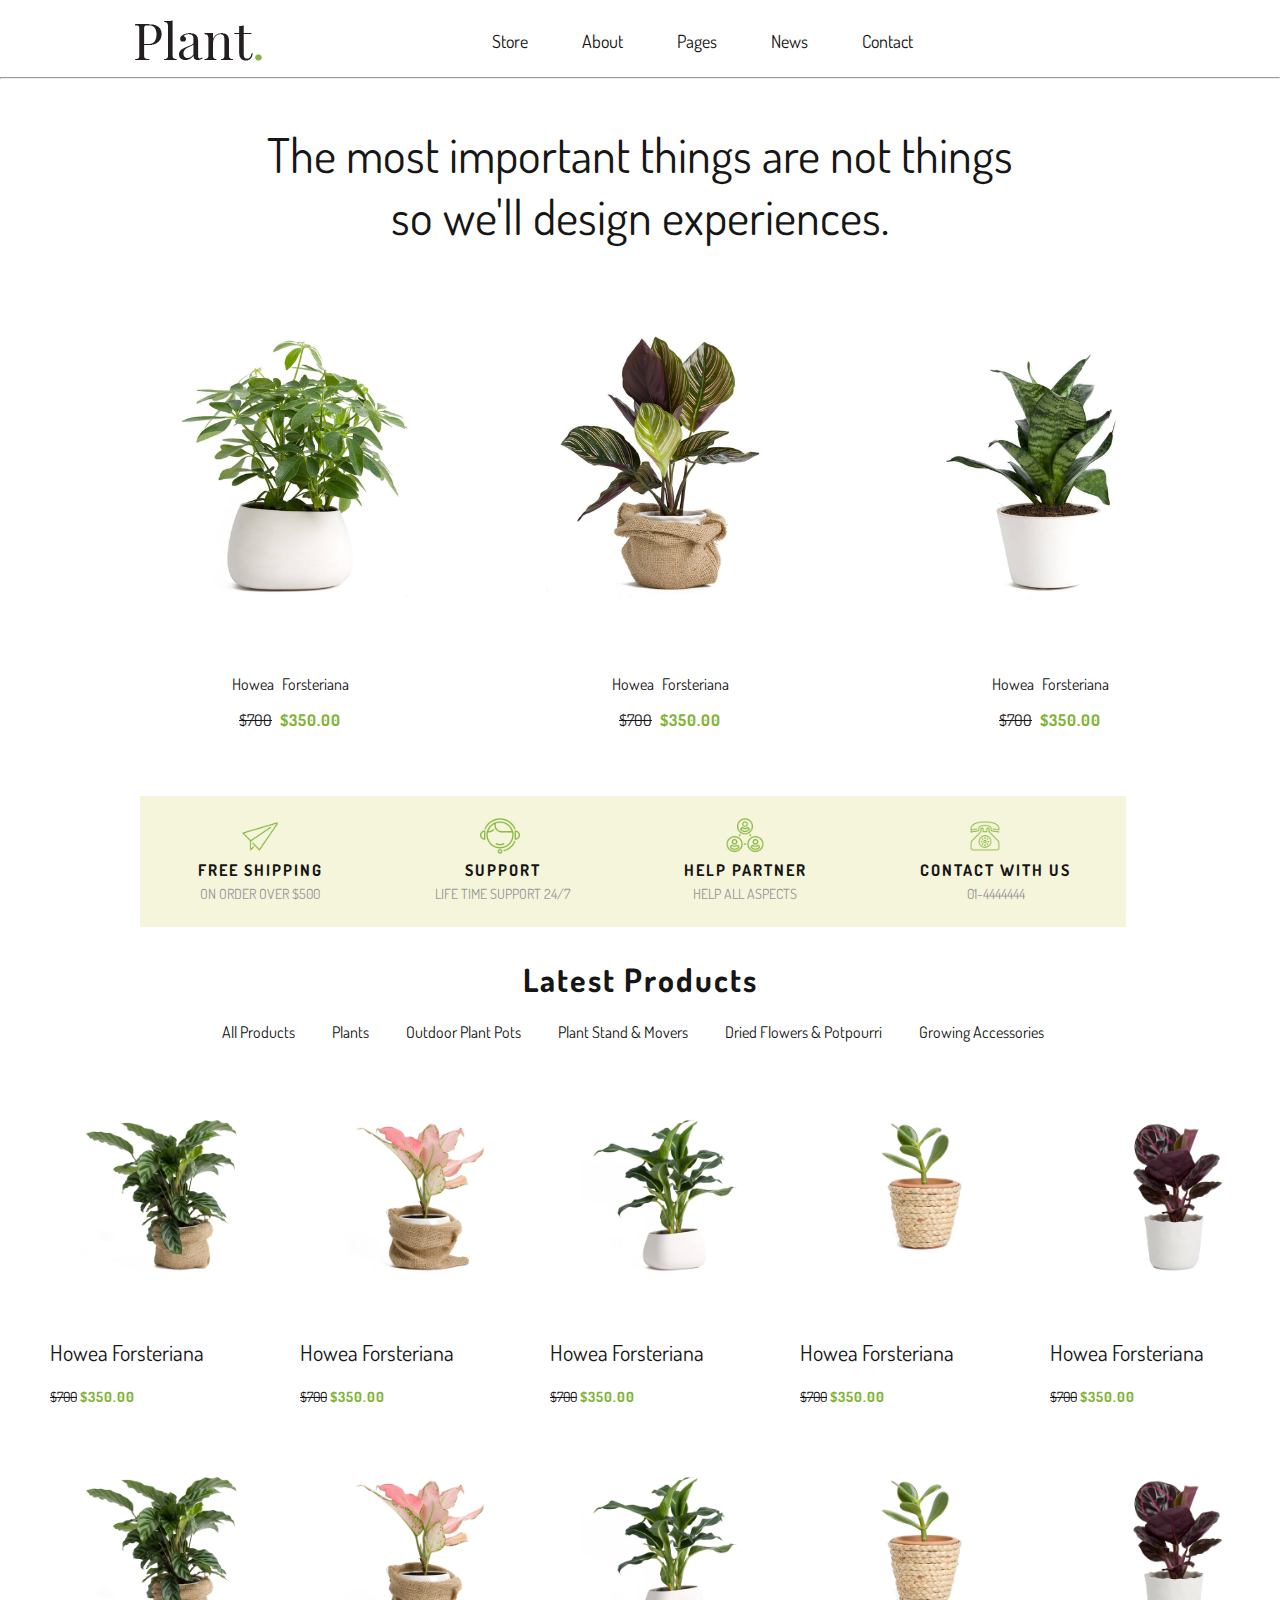
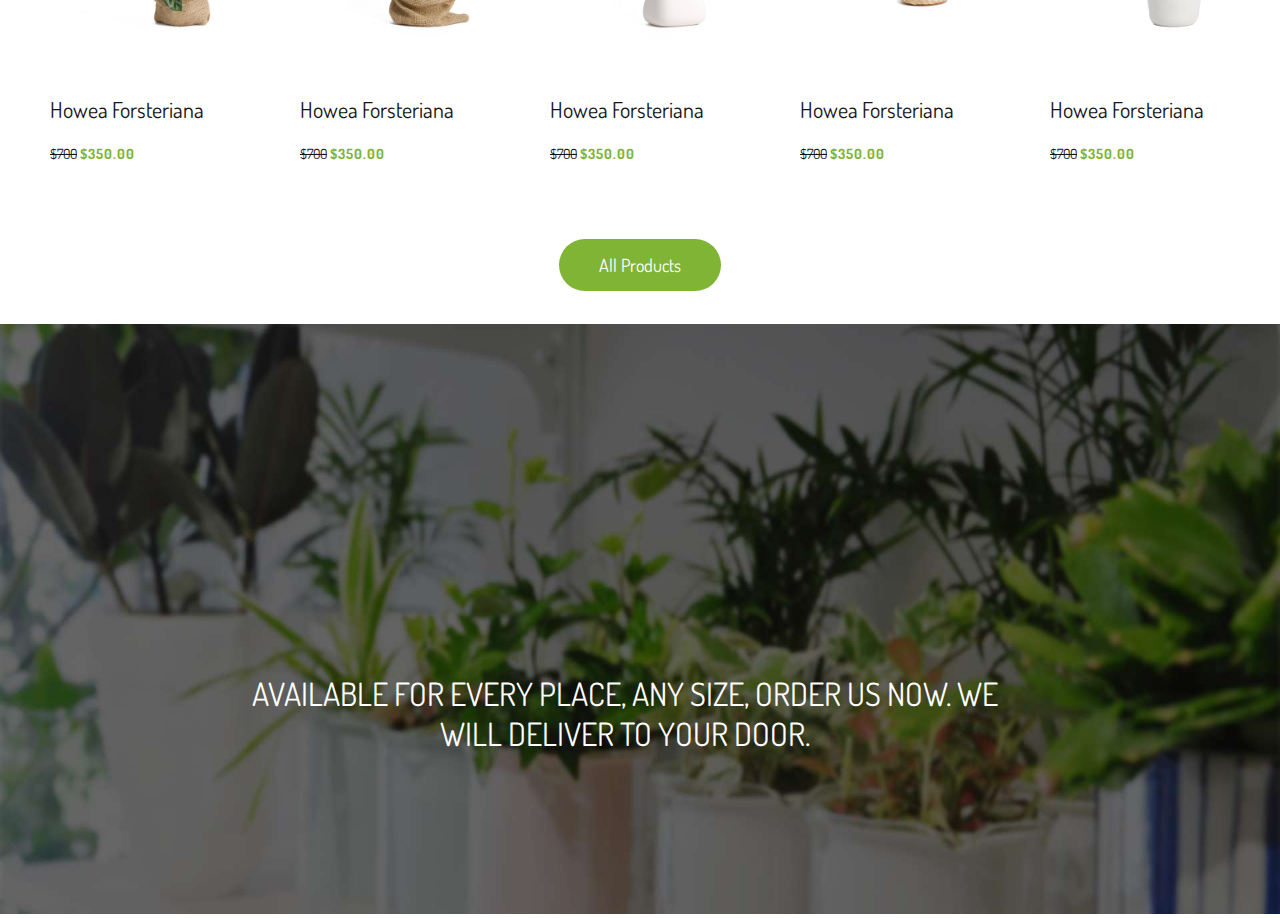
==== index.html @ d47af413 "Working on" ====
<!DOCTYPE html>
<html>
    <head>
        <title>Plant- Gardening & Houseplants</title>
        <link rel="icon" href="flower.jpg" type="image/flower-icon"/>
        
        <link href="styles.css" rel="stylesheet"  type="text/css"/>

        <link rel="stylesheet" href="https://fonts.googleapis.com/css?family=Dosis"/>

    </head>

    <body>
        <!-- Heading section -->
        <div class="header-top">
            <div class="container1">

                <!-- Plant logo  -->
                <img class="logo-img" src="logo.png" alt="Plant text"/>

                        <!-- navigation menu -->
                        <div class="nav-bar">
                            <ul class="nav-option">
                                <li class="store"> <a href="#Store">Store</a>

                                    <!-- Dropdown menu--> 
                                    <ul class="dropdown">
                                        <!-- <div class="hover-img"><img src="plant-images/plant_19.jpg"/></div> -->
                                        <li class="dropdown-header"><a href="#">Collection</a>  
                                            <ul>
                                                <li>Indoor Collection</li>
                                                <li>Outdoor Collection</li>
                                                <li>All Collection</li>
                                            </ul>
                                        </li>
                                        <li class="dropdown-header"><a href="#"> Production</a> 
                                            <ul>
                                                <li>Indoor Products</li>
                                                <li>Outdoor Products</li>
                                                <li>All Products</li>
                                            </ul>
                                        </li>
                                        <li class="dropdown-header"><a href="#">Account</a> 
                                            <ul>
                                                <li>Log-In</li>
                                                <li>Sign-Up</li>
                                            </ul>
                                        </li>
                                    </ul>


                                </li>
                                <li> <a href="#About">About</a> </li>
                                <li> <a href="#Pages">Pages</a> </li>
                                <li> <a href="#News">News</a> </li>
                                <li> <a href="#Contact">Contact</a> </li>
                            </ul>  
                        </div>
            </div>  
                <!-- Horizontal line -->
                    <hr>  
        </div>
              

                <!-- Featuring Products -->
          <div class="featured-products">
                <p>The most important things are not things </p>
                    <p>so we'll design experiences.</p> 
          </div>


                    <!-- Scrolling Images of products -->
                <div class="item-images">
                    <div class="item-description">
                        <img src="plant-images/plant1.jpg" alt="plant_image" class="product-image"/>
                        <p>Howea Forsteriana</p>
                        <p><span class="old-price">$700</span>  
                            <span class="new-price"><strong>$350.00</strong></span> </p>
                    </div>

                    <div class="item-description">
                        <img src="plant-images/plant2.jpg" alt="plant_image" class="product-image"/>
                        <p>Howea Forsteriana</p>
                        <p><span class="old-price">$700</span> 
                            <span class="new-price"><strong>$350.00</strong></span></p>
                    </div>

                    <div class="item-description">
                        <img src="plant-images/plant_1.jpg" alt="plant_image" class="product-image"/>
                        <p>Howea Forsteriana</p>
                        <p><span class="old-price">$700</span>
                            <span class="new-price"><strong>$350.00</strong></span></p>
                    </div>

                    <div class="item-description">
                        <img src="plant-images/plant_2.jpg" alt="plant_image" class="product-image"/>
                        <p>Howea Forsteriana</p>
                        <p><span class="old-price">$700</span> 
                            <span class="new-price"><strong>$350.00</strong></span></p>
                    </div>

                    <div class="item-description">
                        <img src="plant-images/plant_7.jpg" alt="plant_image" class="product-image"/>
                        <p>Howea Forsteriana</p>
                        <p><span class="old-price">$700 </span> 
                            <span class="new-price"><strong>$350.00</strong></span></p>
                    </div>
                
                </div>


                        <!-- Our Services section -->
                <div class="container2">

                    <div class="service-container">
                        <img src="icon-images/icon-shipping-1.png"/>
                        <p class="service"><strong>FREE SHIPPING</strong></p>
                        <p>ON ORDER OVER $500</p>
                    </div>

                    <div class="service-container">
                        <img src="icon-images/icon-shipping-2.png"/>
                        <p class="service"><strong>SUPPORT</strong></p>
                        <p>LIFE TIME SUPPORT 24/7</p>
                    </div>

                    <div class="service-container">
                        <img src="icon-images/icon-shipping-3.png"/>
                        <p class="service"><strong>HELP PARTNER</strong></p>
                        <p>HELP ALL ASPECTS</p>
                    </div>

                    <div class="service-container">
                        <img src="icon-images/icon-shipping-4.png"/>
                        <p class="service"><strong>CONTACT WITH US</strong></p>
                        <p>01-4444444</p>
                    </div>

                </div>


                    <!-- LATEST PRODUCTS SECTION -->
                <div class="container3">
                    <h3>Latest Products</h3> 

                    <!-- OPTIONS -->
                    <div class="products-items-options">
                        <ul>
                            <li><a href="#all-products">All Products</a> </li>
                            <li><a href="#plants">Plants</a> </li>
                            <li><a href="#outdoor-plants"> Outdoor Plant Pots</a></li>
                            <li><a href="#plant-stand-movers">Plant Stand & Movers</a> </li>
                            <li><a href="#dried-flowers-potpourri">Dried Flowers & Potpourri</a> </li>
                            <li><a href="growing-accessories">Growing Accessories</a> </li>

                        </ul>
                    </div>
                </div>


                    <!-- IMAGES OF LATEST PRODUCTS WITH THEIR NAMES & PRICES -->

                    <!-- FIRST ROW CONTAINER WITH 5 PRODUCT -->
                <div class="latest-products-items"> 
                    <div>
                        <img src="plant-images/plant_9.jpg" alt="plant_image" class="product-image"/>
                        <p class="item-name">Howea Forsteriana</p>
                        <p class="item-price"><span class="old-price">$700</span> 
                            <span class="new-price"><strong>$350.00</strong></span></p>
                    </div>

                    <div>
                        <img src="plant-images/plant_12.jpg" alt="plant_image" class="product-image"/>
                        <p class="item-name">Howea Forsteriana</p>
                        <p class="item-price"><span class="old-price">$700</span> 
                            <span class="new-price"><strong>$350.00</strong></span></p>
                    </div>

                    <div>
                        <img src="plant-images/plant_13.jpg" alt="plant_image" class="product-image"/>
                        <p class="item-name">Howea Forsteriana</p>
                        <p class="item-price"><span class="old-price">$700</span> 
                            <span class="new-price"><strong>$350.00</strong></span></p>
                    </div>

                    <div>
                        <img src="plant-images/plant_15.jpg" alt="plant_image" class="product-image"/>
                        <p class="item-name">Howea Forsteriana</p>
                        <p class="item-price"><span class="old-price">$700</span>  
                            <span class="new-price"><strong>$350.00</strong></span></p>
                    </div>

                    <div>
                        <img src="plant-images/plant_16.jpg" alt="plant_image" class="product-image"/>
                        <p class="item-name">Howea Forsteriana</p>
                        <p class="item-price"><span class="old-price">$700</span>  
                            <span class="new-price"><strong>$350.00</strong></span></p>
                    </div>
                    
                </div>

                    
                    <!-- SECOND ROW CONTAINER WITH 5 PRODUCT -->
                <div class="latest-products-items">
                    <div>
                        <img src="plant-images/plant_9.jpg" alt="plant_image" class="product-image"/>
                        <p class="item-name">Howea Forsteriana</p>
                        <p class="item-price"><span class="old-price">$700</span>  
                            <span class="new-price"><strong>$350.00</strong></span></p>
                    </div>

                    <div>
                        <img src="plant-images/plant_12.jpg" alt="plant_image" class="product-image"/>
                        <p class="item-name">Howea Forsteriana</p>
                        <p class="item-price"><span class="old-price">$700</span>  
                            <span class="new-price"><strong>$350.00</strong></span></p>
                    </div>

                    <div>
                        <img src="plant-images/plant_13.jpg" alt="plant_image" class="product-image"/>
                        <p class="item-name">Howea Forsteriana</p>
                        <p class="item-price"><span class="old-price">$700</span>  
                            <span class="new-price"><strong>$350.00</strong></span></p>
                    </div>

                    <div>
                        <img src="plant-images/plant_15.jpg" alt="plant_image" class="product-image"/>
                        <p class="item-name">Howea Forsteriana</p>
                        <p class="item-price"><span class="old-price">$700</span>  
                            <span class="new-price"><strong>$350.00</strong></span></p>
                    </div>

                    <div>
                        <img src="plant-images/plant_16.jpg" alt="plant_image" class="product-image"/>
                        <p class="item-name">Howea Forsteriana</p>
                        <p class="item-price"><span class="old-price">$700</span>  
                            <span class="new-price"><strong>$350.00</strong></span></p>
                    </div>
                    
                </div>


                <!-- CREATING A BUTTON -->
                <div class="all-products">
                    <p><a href="#all-products">All Products</a></p>
                </div>

                
                <!-- IMAGE BANNER  -->
                <div class="banner-container">
                    <img class="" src="banner-images/section-video-bg-img.jpg"/>
                    <p class="banner-description">AVAILABLE FOR EVERY PLACE, ANY SIZE, ORDER US NOW. WE WILL DELIVER TO YOUR DOOR. </p>
                </div>


            
      
    </body>
</html>
---- styles.css ----
body{
    font-family: 'Dosis', sans-serif;
    font-size: 16px;
    font-weight: 400;
    color: #161616;
    margin: 0;
    padding: 0;
}

ul{
    list-style-type: none;
}

a{
    text-decoration:none;
    color: #161616;
}


/* H3 styles */
h3{
    font-style: normal;
    font-size: 32px;
    text-align:center;
    letter-spacing: 2px;
    /* background-color: aqua; */
}

/* Plant image logo */
.logo-img{
    width:127px;
    height: 41px;
    /* background-color: aliceblue ; */
}


/* Navigation Bar */
.header-top{
    /* background-color: aqua; */
    margin: 0 0px 15px;
    padding:20px 0 20px;
}

.container1{
    margin: 0 120px;
    padding: 0 15px;
    display:flex;
    /* background-color: blanchedalmond; */
}

.nav-bar{
    margin: 0  120px 0 200px;
    /* background-color: #470d0d; */
    max-width: 100%;
}

.nav-bar ul{
    padding:0;
    margin: 10px 5px;
}

.nav-option li{
    display: inline;
    margin: 0 5px;
    padding: 5px 20px;
    font-size: 18px;
    color: #161616;
    /* background-color:blueviolet */
}

.nav-option a:hover{
    color: #80b435;
}

.nav-option li a{
    text-decoration:none;
}


/* Store Dropdown menu  */
.store{
    position: relative;
}

.store:hover .dropdown {
    display: flex;
    margin: 25px -80px;
    padding: 5px 0;
    background-color: rgb(192, 190, 186);
}

.dropdown{
    position:absolute;
    display: none;
}

.dropdown-header a{
    text-decoration: none;
    font-size: 16px;
    text-align: left;  
    padding: 50px 90px 0 0;
    /* background-color: beige;  */
}

.dropdown-header li{
    display:block;
    font-size: 14px;
    margin:5px -20px;
    padding:15px 5px;
    width:120px;
    /* background-color: beige; */
}


/* Horizontal line */
hr{
    margin: 15px 0 0 0;
}


/* Feature Productas */
.featured-products p{
    font-family: 'Dosis', sans-serif;
    font-size: 48px;
    text-align: center;
    line-height: 0.3;
}

.item-images{
    display:flex;
    margin: 50px 100px;
    overflow: auto;
}

.item-images img{
    width:380px;
    height:380px;
}

.item-description p{
    font-size: 16px;
    text-align: center;
} 


/* Product Price Styles */
.old-price{
    text-decoration-line:line-through;
}

.new-price{
    letter-spacing: 1px;
    color: #80b435;
}

.item-description p {
    word-spacing: 5px;
}


/* Our services section */
.container2{
    display: flex; 
    padding-left: 140px;
    /* background-color: antiquewhite; */
}

.service-container{
    background-color: beige;
    margin:0px;
    padding: 20px 5px;
}

.service-container img{
    width:40px;
    height:40px;
    margin:0 5px;
    padding: 0 90px;
    /* background-color: #696b67; */
}

.service-container .service{
    font-size: 16px;
    margin:0 50px;
    padding: 0px 0;
    letter-spacing: 2px;
    text-align: center;
    color: #161616;
    /* background-color: aquamarine; */
}

.service-container p{
    font-size: 14px;
    margin:0 50px;
    padding: 5px 0;
    text-align: center;
    color: #979797;
    /* background-color: aquamarine; */
}


/* Latest products menu styles */
.container3{
    margin:0;
    /* background-color: antiquewhite; */
}

.products-items-options{
    margin: -10px 155px 20px;
    padding:0px 10px;
    /* background-color: aliceblue; */
}

.products-items-options li{
    display:inline;
    margin: 0 15px;
    padding: 2px;
    /* background-color: aquamarine; */
    font-size: 16px;

}

.products-items-options a:hover{
    color: #80b435;
}



/* Latest products images styles */
.latest-products-items{
    display:flex;
    margin: 0 50px;
}

.latest-products-items img{
    width:250px;
    height: 250px;
}

.item-name{
    font-size: 22px;
}

.item-price{
    font-size: 14px;
}


/* All product button sytles */
.all-products p{
    text-align:center; 
    font-size:18px; 
    padding:60px 0 30px;  
}

.all-products a{
    text-decoration: none;
    padding:15px 40px;
    border-radius: 30px;
    background-color: #80b435;
}

.all-products a{
    color:#ffffff;
}


/* Banner image styles */
.banner-container img{
    max-width: 100%;
    height: 590px;
}

.banner-container{
    position: relative;
    z-index: 1;
}

.banner-description{
    position:absolute;
    text-align: center;
    z-index: 2;
    margin: 0 250px 350px;
    top: 350px;
    font-size: 32px;
    line-height: 40px;
    max-width:750px;
    color:#fff;
    /* background-color: aquamarine; */
}
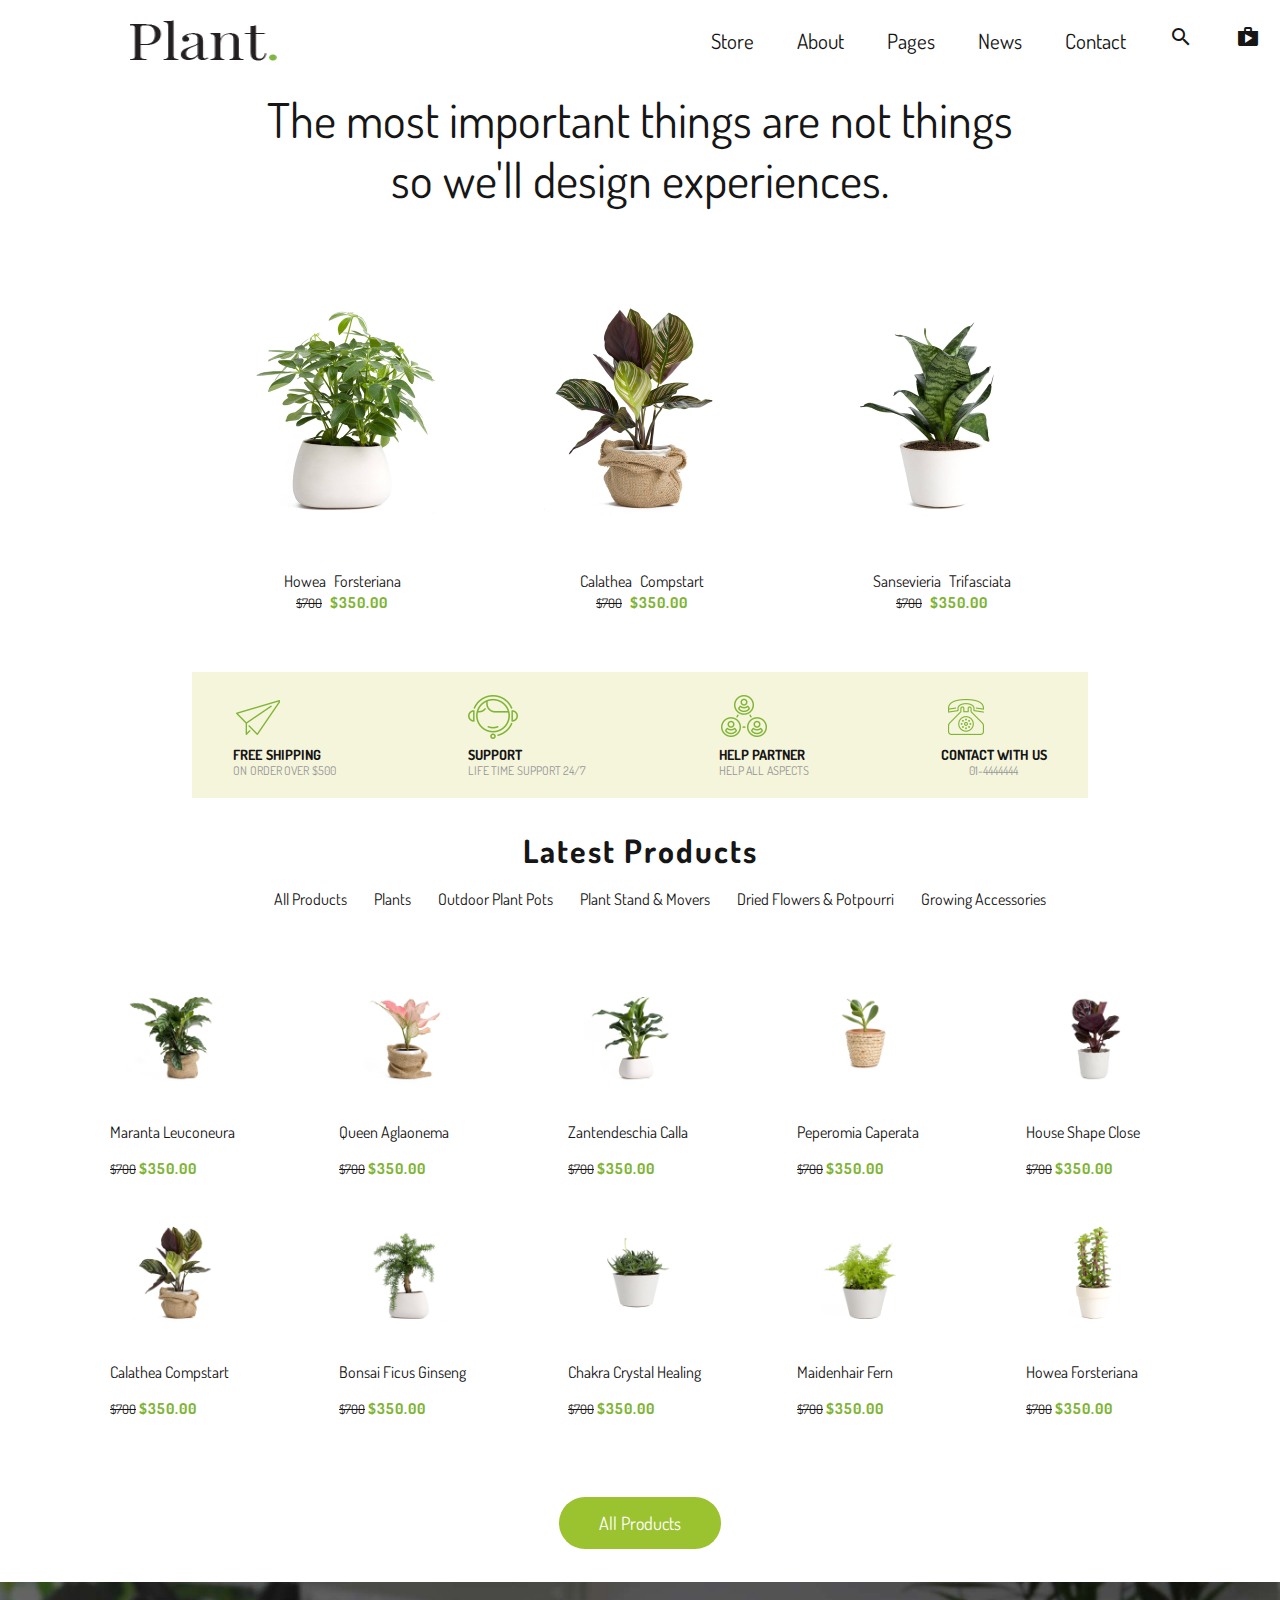
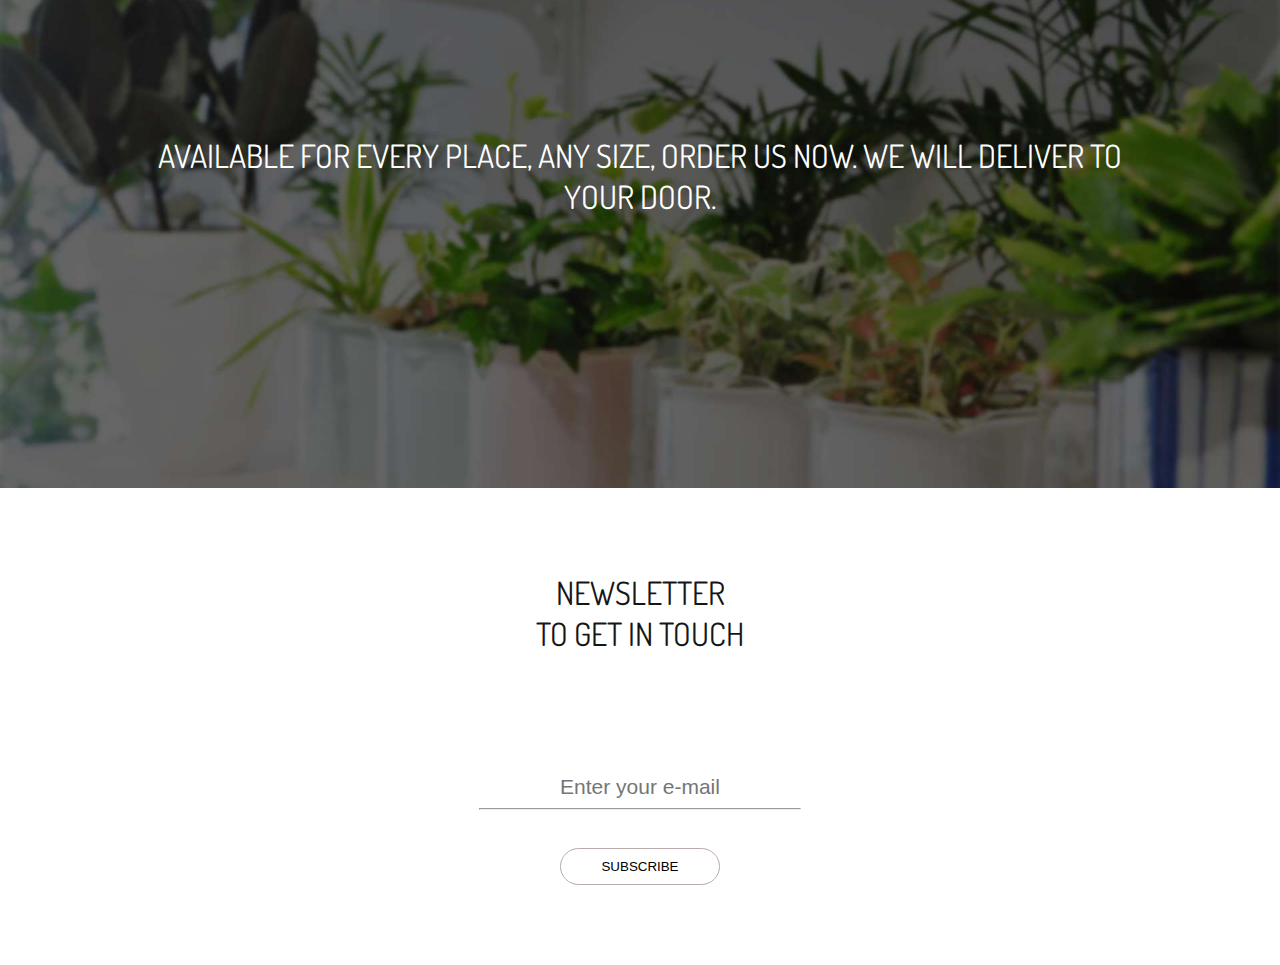
==== commit da7e9be3: "Working on plant design" ====
--- a/index.html
+++ b/index.html
@@ -1,75 +1,84 @@
 <!DOCTYPE html>
-<html>
+<html lang="en">
     <head>
+
+        <meta charset="UTF-8">
+        <meta http-equiv="X-UA-Compatible" content="IE=edge">
+        <meta name="viewport" content="width=device-width, initial-scale=1.0">
         <title>Plant- Gardening & Houseplants</title>
+
+        <meta name="viewport" content="width=device-width, initial-scale=1.0"/>
+
         <link rel="icon" href="flower.jpg" type="image/flower-icon"/>
-        
-        <link href="styles.css" rel="stylesheet"  type="text/css"/>
-
+        <link href="css/styles.css" rel="stylesheet" type="text/css"/>
         <link rel="stylesheet" href="https://fonts.googleapis.com/css?family=Dosis"/>
+        <link rel="stylesheet" href="https://fonts.googleapis.com/icon?family=Material+Icons">
 
     </head>
 
     <body>
-        <!-- Heading section -->
-        <div class="header-top">
-            <div class="container1">
-
-                <!-- Plant logo  -->
-                <img class="logo-img" src="logo.png" alt="Plant text"/>
-
-                        <!-- navigation menu -->
-                        <div class="nav-bar">
-                            <ul class="nav-option">
-                                <li class="store"> <a href="#Store">Store</a>
-
-                                    <!-- Dropdown menu--> 
-                                    <ul class="dropdown">
-                                        <!-- <div class="hover-img"><img src="plant-images/plant_19.jpg"/></div> -->
-                                        <li class="dropdown-header"><a href="#">Collection</a>  
-                                            <ul>
-                                                <li>Indoor Collection</li>
-                                                <li>Outdoor Collection</li>
-                                                <li>All Collection</li>
-                                            </ul>
-                                        </li>
-                                        <li class="dropdown-header"><a href="#"> Production</a> 
-                                            <ul>
-                                                <li>Indoor Products</li>
-                                                <li>Outdoor Products</li>
-                                                <li>All Products</li>
-                                            </ul>
-                                        </li>
-                                        <li class="dropdown-header"><a href="#">Account</a> 
-                                            <ul>
-                                                <li>Log-In</li>
-                                                <li>Sign-Up</li>
-                                            </ul>
-                                        </li>
-                                    </ul>
-
-
-                                </li>
-                                <li> <a href="#About">About</a> </li>
-                                <li> <a href="#Pages">Pages</a> </li>
-                                <li> <a href="#News">News</a> </li>
-                                <li> <a href="#Contact">Contact</a> </li>
-                            </ul>  
-                        </div>
-            </div>  
-                <!-- Horizontal line -->
-                    <hr>  
-        </div>
-              
-
-                <!-- Featuring Products -->
-          <div class="featured-products">
-                <p>The most important things are not things </p>
-                    <p>so we'll design experiences.</p> 
-          </div>
+
+            <!-- Heading section -->
+            <header class="header-top">
+                <div class="container1">
+
+                    <!-- Plant logo  -->
+                    <img class="logo-img" src="logo image/logo.png" alt="Plant text"/>
+
+                            <!-- navigation menu -->
+                            <div class="nav-bar">
+                                <ul class="nav-option">
+                                    <li class="store"> <a href="#Store">Store</a>
+
+                                        <!-- Dropdown menu--> 
+                                        <ul class="store-dropdown">
+                                            <!-- <div class="hover-img"><img src="plant-images/plant_19.jpg"/></div> -->
+                                            <li class="dropdown-header"> <span class="header">Collection</span> 
+                                                <ul class="dropdown-option">
+                                                    <li><a href="#">Indoor Collection</a></li>
+                                                    <li><a href="#">Outdoor Collection</a></li>
+                                                    <li><a href="#">All Collection</a></li>
+                                                </ul>
+                                            </li>
+                                            <li class="dropdown-header"><span class="header">Production</span> 
+                                                <ul class="dropdown-option">
+                                                    <li><a href="#">Indoor Products</a></li>
+                                                    <li><a href="#">Outdoor Products</a></li>
+                                                    <li><a href="#">All Products</a></li>
+                                                </ul>
+                                            </li>
+                                            <li class="dropdown-header"><span class="header">Account</span> 
+                                                <ul class="dropdown-option">
+                                                    <li><a href="#">Log-In</a></li>
+                                                    <li><a href="#">Sign-Up</a></li>
+                                                </ul>
+                                            </li>
+                                        </ul>
+
+
+                                    </li>
+                                    <li> <a href="#About">About</a> </li>
+                                    <li> <a href="#Pages">Pages</a> </li>
+                                    <li> <a href="#News">News</a> </li>
+                                    <li> <a href="#Contact">Contact</a> </li>
+                                    <li> <a href="#Search"><i class="material-icons">search</i></a> </li>
+                                    <li> <a href="#Cart"><i class="material-icons">shop</i></a> </li>
+                                </ul>  
+                            </div>
+                </div>  
+                    <!-- Horizontal line -->
+                        <!-- <hr>   -->
+            </header>
+            
+            
+            <!-- Featuring Products -->
+            <div class="featured-products">
+                <p>The most important things are not things so we'll design experiences.</p> 
+            </div>
 
 
                     <!-- Scrolling Images of products -->
+            <div class="feature-container">
                 <div class="item-images">
                     <div class="item-description">
                         <img src="plant-images/plant1.jpg" alt="plant_image" class="product-image"/>
@@ -80,180 +89,196 @@
 
                     <div class="item-description">
                         <img src="plant-images/plant2.jpg" alt="plant_image" class="product-image"/>
-                        <p>Howea Forsteriana</p>
+                        <p>Calathea Compstart</p>
                         <p><span class="old-price">$700</span> 
                             <span class="new-price"><strong>$350.00</strong></span></p>
                     </div>
 
                     <div class="item-description">
                         <img src="plant-images/plant_1.jpg" alt="plant_image" class="product-image"/>
-                        <p>Howea Forsteriana</p>
+                        <p>Sansevieria Trifasciata</p>
                         <p><span class="old-price">$700</span>
                             <span class="new-price"><strong>$350.00</strong></span></p>
                     </div>
 
                     <div class="item-description">
                         <img src="plant-images/plant_2.jpg" alt="plant_image" class="product-image"/>
-                        <p>Howea Forsteriana</p>
+                        <p>Polyscias Fabian</p>
                         <p><span class="old-price">$700</span> 
                             <span class="new-price"><strong>$350.00</strong></span></p>
                     </div>
 
                     <div class="item-description">
                         <img src="plant-images/plant_7.jpg" alt="plant_image" class="product-image"/>
-                        <p>Howea Forsteriana</p>
-                        <p><span class="old-price">$700 </span> 
+                        <p>Bonsai Ficus Ginseng</p>
+                        <p><span class="old-price">$700</span>
                             <span class="new-price"><strong>$350.00</strong></span></p>
                     </div>
                 
                 </div>
-
-
-                        <!-- Our Services section -->
-                <div class="container2">
-
-                    <div class="service-container">
+            </div>
+
+
+                            <!-- Our Services section -->
+            <div class="service-container1">
+                <div class="service-container2">
+                    <div class="service-container3">
                         <img src="icon-images/icon-shipping-1.png"/>
-                        <p class="service"><strong>FREE SHIPPING</strong></p>
-                        <p>ON ORDER OVER $500</p>
-                    </div>
-
-                    <div class="service-container">
+                            <p class="service"><strong>FREE SHIPPING</strong></p>
+                            <p>ON ORDER OVER $500</p>
+                    </div>
+    
+                    <div class="service-container3">
                         <img src="icon-images/icon-shipping-2.png"/>
-                        <p class="service"><strong>SUPPORT</strong></p>
-                        <p>LIFE TIME SUPPORT 24/7</p>
-                    </div>
-
-                    <div class="service-container">
+                            <p class="service"><strong>SUPPORT</strong></p>
+                            <p>LIFE TIME SUPPORT 24/7</p>
+                    </div>
+    
+                    <div class="service-container3">
                         <img src="icon-images/icon-shipping-3.png"/>
-                        <p class="service"><strong>HELP PARTNER</strong></p>
-                        <p>HELP ALL ASPECTS</p>
-                    </div>
-
-                    <div class="service-container">
+                            <p class="service"><strong>HELP PARTNER</strong></p>
+                            <p>HELP ALL ASPECTS</p>
+                    </div>
+    
+                    <div class="service-container3">
                         <img src="icon-images/icon-shipping-4.png"/>
-                        <p class="service"><strong>CONTACT WITH US</strong></p>
-                        <p>01-4444444</p>
-                    </div>
-
+                            <p class="service"><strong>CONTACT WITH US</strong></p>
+                            <p>01-4444444</p>
+                    </div>
                 </div>
-
-
-                    <!-- LATEST PRODUCTS SECTION -->
-                <div class="container3">
-                    <h3>Latest Products</h3> 
-
-                    <!-- OPTIONS -->
-                    <div class="products-items-options">
-                        <ul>
-                            <li><a href="#all-products">All Products</a> </li>
-                            <li><a href="#plants">Plants</a> </li>
-                            <li><a href="#outdoor-plants"> Outdoor Plant Pots</a></li>
-                            <li><a href="#plant-stand-movers">Plant Stand & Movers</a> </li>
-                            <li><a href="#dried-flowers-potpourri">Dried Flowers & Potpourri</a> </li>
-                            <li><a href="growing-accessories">Growing Accessories</a> </li>
-
-                        </ul>
-                    </div>
-                </div>
-
+            </div>        
+
+
+                        <!-- LATEST PRODUCTS SECTION -->
+
+                    <div class="latest-product-container">
+                            <h3 class="latest-product">Latest Products</h3> 
+        
+                            <!-- OPTIONS -->
+                            <div class="products-items-options">
+                                <ul>
+                                    <li><a href="#all-products">All Products</a> </li>
+                                    <li><a href="#plants">Plants</a> </li>
+                                    <li><a href="#outdoor-plants"> Outdoor Plant Pots</a></li>
+                                    <li><a href="#plant-stand-movers">Plant Stand & Movers</a> </li>
+                                    <li><a href="#dried-flowers-potpourri">Dried Flowers & Potpourri</a> </li>
+                                    <li><a href="growing-accessories">Growing Accessories</a> </li>
+        
+                                </ul>
+                            </div>
+                    </div>              
 
                     <!-- IMAGES OF LATEST PRODUCTS WITH THEIR NAMES & PRICES -->
 
                     <!-- FIRST ROW CONTAINER WITH 5 PRODUCT -->
-                <div class="latest-products-items"> 
-                    <div>
-                        <img src="plant-images/plant_9.jpg" alt="plant_image" class="product-image"/>
-                        <p class="item-name">Howea Forsteriana</p>
-                        <p class="item-price"><span class="old-price">$700</span> 
-                            <span class="new-price"><strong>$350.00</strong></span></p>
-                    </div>
-
-                    <div>
-                        <img src="plant-images/plant_12.jpg" alt="plant_image" class="product-image"/>
-                        <p class="item-name">Howea Forsteriana</p>
-                        <p class="item-price"><span class="old-price">$700</span> 
-                            <span class="new-price"><strong>$350.00</strong></span></p>
-                    </div>
-
-                    <div>
-                        <img src="plant-images/plant_13.jpg" alt="plant_image" class="product-image"/>
-                        <p class="item-name">Howea Forsteriana</p>
-                        <p class="item-price"><span class="old-price">$700</span> 
-                            <span class="new-price"><strong>$350.00</strong></span></p>
-                    </div>
-
-                    <div>
-                        <img src="plant-images/plant_15.jpg" alt="plant_image" class="product-image"/>
-                        <p class="item-name">Howea Forsteriana</p>
-                        <p class="item-price"><span class="old-price">$700</span>  
-                            <span class="new-price"><strong>$350.00</strong></span></p>
-                    </div>
-
-                    <div>
-                        <img src="plant-images/plant_16.jpg" alt="plant_image" class="product-image"/>
-                        <p class="item-name">Howea Forsteriana</p>
-                        <p class="item-price"><span class="old-price">$700</span>  
-                            <span class="new-price"><strong>$350.00</strong></span></p>
-                    </div>
+                    <div class="latest-products-items"> 
+                        <div class="latest-products-items-description">
+                            <img src="plant-images/plant_9.jpg" alt="plant_image" class="product-image"/>
+                            <p class="item-name">Maranta Leuconeura</p>
+                            <p class="item-price"><span class="old-price">$700</span> 
+                                <span class="new-price"><strong>$350.00</strong></span></p>
+                        </div>
+    
+                        <div class="latest-products-items-description">
+                            <img src="plant-images/plant_12.jpg" alt="plant_image" class="product-image"/>
+                            <p class="item-name">Queen Aglaonema</p>
+                            <p class="item-price"><span class="old-price">$700</span> 
+                                <span class="new-price"><strong>$350.00</strong></span></p>
+                        </div>
+    
+                        <div class="latest-products-items-description">
+                            <img src="plant-images/plant_13.jpg" alt="plant_image" class="product-image"/>
+                            <p class="item-name">Zantendeschia Calla</p>
+                            <p class="item-price"><span class="old-price">$700</span> 
+                                <span class="new-price"><strong>$350.00</strong></span></p>
+                        </div>
+    
+                        <div class="latest-products-items-description">
+                            <img src="plant-images/plant_15.jpg" alt="plant_image" class="product-image"/>
+                            <p class="item-name">Peperomia Caperata</p>
+                            <p class="item-price"><span class="old-price">$700</span>  
+                                <span class="new-price"><strong>$350.00</strong></span></p>
+                        </div>
+    
+                        <div class="latest-products-items-description">
+                            <img src="plant-images/plant_16.jpg" alt="plant_image" class="product-image"/>
+                            <p class="item-name">House Shape Close</p>
+                            <p class="item-price"><span class="old-price">$700</span>  
+                                <span class="new-price"><strong>$350.00</strong></span></p>
+                        </div>
+                        
+                    </div>
+    
+                        
+                        <!-- SECOND ROW CONTAINER WITH 5 PRODUCT -->
+                    <div class="latest-products-items">
+                        <div class="latest-products-items-description">
+                            <img src="plant-images/plant2.jpg" alt="plant_image" class="product-image"/>
+                            <p class="item-name">Calathea Compstart</p>
+                            <p class="item-price"><span class="old-price">$700</span>  
+                                <span class="new-price"><strong>$350.00</strong></span></p>
+                        </div>
+    
+                        <div class="latest-products-items-description">
+                            <img src="plant-images/plant_7.jpg" alt="plant_image" class="product-image"/>
+                            <p class="item-name">Bonsai Ficus Ginseng</p>
+                            <p class="item-price"><span class="old-price">$700</span>  
+                                <span class="new-price"><strong>$350.00</strong></span></p>
+                        </div>
+    
+                        <div class="latest-products-items-description">
+                            <img src="plant-images/plant_18.jpg" alt="plant_image" class="product-image"/>
+                            <p class="item-name">Chakra Crystal Healing</p>
+                            <p class="item-price"><span class="old-price">$700</span>  
+                                <span class="new-price"><strong>$350.00</strong></span></p>
+                        </div>
+    
+                        <div class="latest-products-items-description">
+                            <img src="plant-images/plant_19.jpg" alt="plant_image" class="product-image"/>
+                            <p class="item-name">Maidenhair Fern</p>
+                            <p class="item-price"><span class="old-price">$700</span>  
+                                <span class="new-price"><strong>$350.00</strong></span></p>
+                        </div>
+    
+                        <div class="latest-products-items-description"> 
+                            <img src="plant-images/plant_20.jpg" alt="plant_image" class="product-image"/>
+                            <p class="item-name">Howea Forsteriana</p>
+                            <p class="item-price"><span class="old-price">$700</span>  
+                                <span class="new-price"><strong>$350.00</strong></span></p>
+                        </div>
+                        
+                    </div>
+    
+    
+                    <!-- CREATING A BUTTON -->
+                    <div class="all-products">
+                        <p><a href="#all-products">All Products</a></p>
+                    </div>
+    
                     
-                </div>
-
-                    
-                    <!-- SECOND ROW CONTAINER WITH 5 PRODUCT -->
-                <div class="latest-products-items">
-                    <div>
-                        <img src="plant-images/plant_9.jpg" alt="plant_image" class="product-image"/>
-                        <p class="item-name">Howea Forsteriana</p>
-                        <p class="item-price"><span class="old-price">$700</span>  
-                            <span class="new-price"><strong>$350.00</strong></span></p>
-                    </div>
-
-                    <div>
-                        <img src="plant-images/plant_12.jpg" alt="plant_image" class="product-image"/>
-                        <p class="item-name">Howea Forsteriana</p>
-                        <p class="item-price"><span class="old-price">$700</span>  
-                            <span class="new-price"><strong>$350.00</strong></span></p>
-                    </div>
-
-                    <div>
-                        <img src="plant-images/plant_13.jpg" alt="plant_image" class="product-image"/>
-                        <p class="item-name">Howea Forsteriana</p>
-                        <p class="item-price"><span class="old-price">$700</span>  
-                            <span class="new-price"><strong>$350.00</strong></span></p>
-                    </div>
-
-                    <div>
-                        <img src="plant-images/plant_15.jpg" alt="plant_image" class="product-image"/>
-                        <p class="item-name">Howea Forsteriana</p>
-                        <p class="item-price"><span class="old-price">$700</span>  
-                            <span class="new-price"><strong>$350.00</strong></span></p>
-                    </div>
-
-                    <div>
-                        <img src="plant-images/plant_16.jpg" alt="plant_image" class="product-image"/>
-                        <p class="item-name">Howea Forsteriana</p>
-                        <p class="item-price"><span class="old-price">$700</span>  
-                            <span class="new-price"><strong>$350.00</strong></span></p>
-                    </div>
-                    
-                </div>
-
-
-                <!-- CREATING A BUTTON -->
-                <div class="all-products">
-                    <p><a href="#all-products">All Products</a></p>
-                </div>
-
-                
-                <!-- IMAGE BANNER  -->
-                <div class="banner-container">
-                    <img class="" src="banner-images/section-video-bg-img.jpg"/>
-                    <p class="banner-description">AVAILABLE FOR EVERY PLACE, ANY SIZE, ORDER US NOW. WE WILL DELIVER TO YOUR DOOR. </p>
-                </div>
-
-
-            
-      
+                    <!-- IMAGE BANNER  -->
+                    <div class="banner-container">
+                        <img class="banner-image" src="banner-images/section-video-bg-img.jpg"/>
+                        <div class="banner-description-container">
+                            <p class="banner-description">AVAILABLE FOR EVERY PLACE, ANY SIZE, ORDER US NOW. WE WILL DELIVER TO YOUR DOOR. </p>
+
+                        </div>
+                    </div>
+
+                    <div class="contact">
+                        <div class="get-in-touch">
+                            <span>NEWSLETTER <br>TO GET IN TOUCH</span>
+                        </div>
+
+                        <div class="subscribe">
+                            <form>
+                                <input class="email" type="text" placeholder="Enter your e-mail" name="email"/>
+                                <hr>
+                                <button class="subscribe-button">SUBSCRIBE</button>
+                            </form>
+                        </div>
+                    </div>
+    
+    
     </body>
-</html>+</html>
--- a/css/styles.css
+++ b/css/styles.css
@@ -0,0 +1,395 @@
+
+/* Plant logo */
+
+.logo-img{
+    width: 147px;
+    height: 41px;
+    padding-left: 130px;
+    padding-right: 50px;
+    padding-top: 10px;
+}
+
+body{
+    font-family: 'Dosis', sans-serif;
+    font-size: 16px;
+    font-weight: 400;
+    color: #161616;
+    margin: 0;
+    padding: 0;
+}
+
+ul{
+    list-style-type: none;
+}
+
+a{
+    text-decoration:none;
+    color: #161616;
+}
+
+
+/* H3 styles */
+h3{
+    font-style: normal;
+    font-size: 32px;
+    text-align:center;
+    letter-spacing: 2px;
+    /* background-color: aqua; */
+}
+
+/* Navigation Bar */
+.header-top{
+    margin: 0;
+    width: 100%;
+    padding:10px 0;
+    /* background-color: aqua; */
+}
+
+.container1{
+    width: 100%;
+    margin:0;
+    padding:0;
+    display:flex;
+    justify-content: space-between;
+    /* background-color: blanchedalmond; */
+    
+    
+}
+
+.nav-bar{
+    padding:0;
+    margin: 0;
+    width: auto;
+    /* background-color: #df6161; */
+}
+
+.nav-bar ul{
+    padding:0;
+    margin: 5px 0;
+}
+
+.nav-option li{
+    display: inline-block;
+    margin: 5px;
+    padding: 5px 15px;
+    font-size: 21px;
+    color: #161616;   
+    /* background-color: #80b435; */
+    width: auto;
+
+}
+
+.nav-option a:hover{
+    color: #80b435;
+}
+
+.nav-option li a{
+    text-decoration:none;
+}
+
+
+/* Store Dropdown menu  */
+.store{
+    position: relative;
+}
+
+.store:hover .store-dropdown {
+    display: flex;
+    margin: 0px;
+    padding: 5px 0;
+    transform: translate(-45px,20px);
+    background-color: #f3f0f0;
+}
+
+.store-dropdown{
+    position:absolute;
+    display: none;
+}
+
+.dropdown-header .header {
+    text-decoration: none;
+    font-size: 18px;
+    font-weight: 400;
+    text-align: left;  
+    padding: 50px 90px 0 0;
+    /* background-color: beige;  */
+}
+
+
+.dropdown-option li{
+    display:block;
+    margin:5px -20px;
+    padding:15px 5px;
+    width:120px;
+    transform: translateX(15px);
+    font-size: 14px;
+    font-weight: 300;
+    /* background-color: beige; */
+
+}
+
+.material-icons{
+    font-size:30px
+}
+
+/* Feature Productas */
+
+
+.featured-products {
+    width:100%;
+    margin-top: 10px;
+    /* background-color: #80b435; */
+}
+
+.featured-products p {
+    font-size: 48px;
+    text-align: center;
+    width:60%;
+    margin:0 auto;
+    /* background-color: rebeccapurple; */
+}
+
+.feature-container{
+    width:100%;
+}
+
+.item-images{
+    display:flex;
+    margin: 50px auto;
+    overflow-x: scroll;
+    width:70%;
+
+}
+
+.item-images img{
+    width:300px;
+    height:300px;
+}
+
+.item-description p{
+    font-size: 16px;
+    text-align: center;
+    line-height: 5px;
+} 
+
+.product-image:hover{
+    cursor: pointer;
+}
+
+
+/* Product Price Styles */
+.old-price{
+    text-decoration-line:line-through;
+    font-size: 13px;
+
+}
+
+.new-price{
+    letter-spacing: 1px;
+    font-size: 15px;
+
+    color: #80b435;
+}
+
+.item-description p {
+    word-spacing: 5px;
+}
+
+
+/* Our services section */
+.service-container1{
+    margin:0;
+    width: auto;
+    /* background-color: #80b435; */
+}
+
+.service-container2{
+    display: flex;
+    justify-content: space-around;
+    background-color: beige;
+    margin: 0 15%;
+    padding: 0;
+    gap: 0 50px;
+
+}
+
+.service-container3{
+    /* background-color: yellowgreen; */
+    margin:0px;
+    padding:20px 0;
+}
+
+.service-container3 img{
+    width:auto;
+    padding: 0;
+    /* transform: translateX(25px); */
+    /* background-color: #696b67; */
+}
+
+.service-container3 .service{
+    font-size: 14px;
+    margin:0;
+    padding-left: 0px;
+    letter-spacing: 0px;
+    text-align: left;
+    color: #161616;
+    width: auto;
+}
+
+.service-container3 p{
+    font-size: 12px;
+    margin:0;
+    padding-left: 0px;
+    word-spacing: .5px;
+    text-align: center;
+    color: #979797;
+    width: auto;
+}
+
+
+/* Latest products menu styles */
+.latest-product{
+    text-align: center;
+}
+
+.products-items-options{
+    display: flex;
+    padding:0px 10px;
+    /* background-color: aliceblue; */
+    justify-content: center;
+    transform: translateY(-30px);
+}
+
+.products-items-options li{
+    display:inline;
+    margin: 0 15px;
+    padding: 2px;
+    /* background-color: aquamarine; */
+    font-size: 16px;
+    margin-left: 10px;
+    margin-right: 10px;
+
+}
+
+.products-items-options a:hover{
+    color: #80b435;
+}
+
+
+/* Latest products images styles */
+.latest-products-items{
+    display:flex;
+    justify-content: center;
+    margin: 0 25px 0 110px;
+    padding:0;
+    /* background-color: #80b435; */
+}
+
+.latest-products-items-description{
+    display: block;
+}
+
+.latest-products-items img{
+    width:60%;
+    margin-top: 10px;
+}
+
+.item-name{
+    font-size: 16px;
+    /* line-height: 0px; */
+}
+
+/* All product button sytles */
+.all-products p{
+    text-align:center; 
+    font-size:18px; 
+    padding:60px 0 30px;  
+}
+
+.all-products a{
+    text-decoration: none;
+    padding:15px 40px;
+    border-radius: 30px;
+    background-color: #9bc22f;
+}
+
+.all-products a{
+    color:#ffffff;
+}
+
+.all-products a:hover{
+    background-color: #80b435;
+}
+
+/* Banner image styles */
+.banner-container{
+    position: relative;
+}
+
+.banner-image{
+    width: 100%;
+}
+
+.banner-description{
+    position:absolute;
+    text-align: center;
+    margin: 0;
+    top: 30%;
+    left: 10%;
+    padding: 0;
+    font-size: 200%;
+    width:80%;
+    height: 80%;
+    color:#fff;
+    /* background-color: aquamarine; */
+}
+
+
+/* contact section */
+
+.contact{
+    display: block;
+    margin: 80px 0;
+    /* background-color: #80b435; */
+    text-align: center;
+}
+
+.get-in-touch>span{
+    font-size: 32px;
+    width: 50%;
+    /* background-color: #979797; */
+}
+
+.subscribe{
+    margin-top: 120px;
+
+}
+
+.email{
+    /* width: 25%; */
+    text-align: center;
+    border: none;
+    background-color: transparent;
+    outline: none;    
+    font-size: 21px;
+}
+
+hr{
+    width: 25%;
+}
+
+.subscribe-button{
+    border: 1px solid #BAACAC;
+    background-color: transparent;
+    outline: none;
+    padding: 10px 40px;
+    border-radius: 25px;
+    margin-top: 30px;
+
+}
+
+.subscribe-button:hover{
+    cursor: pointer;
+    color: #fff;
+    background-color: #80b435;
+}
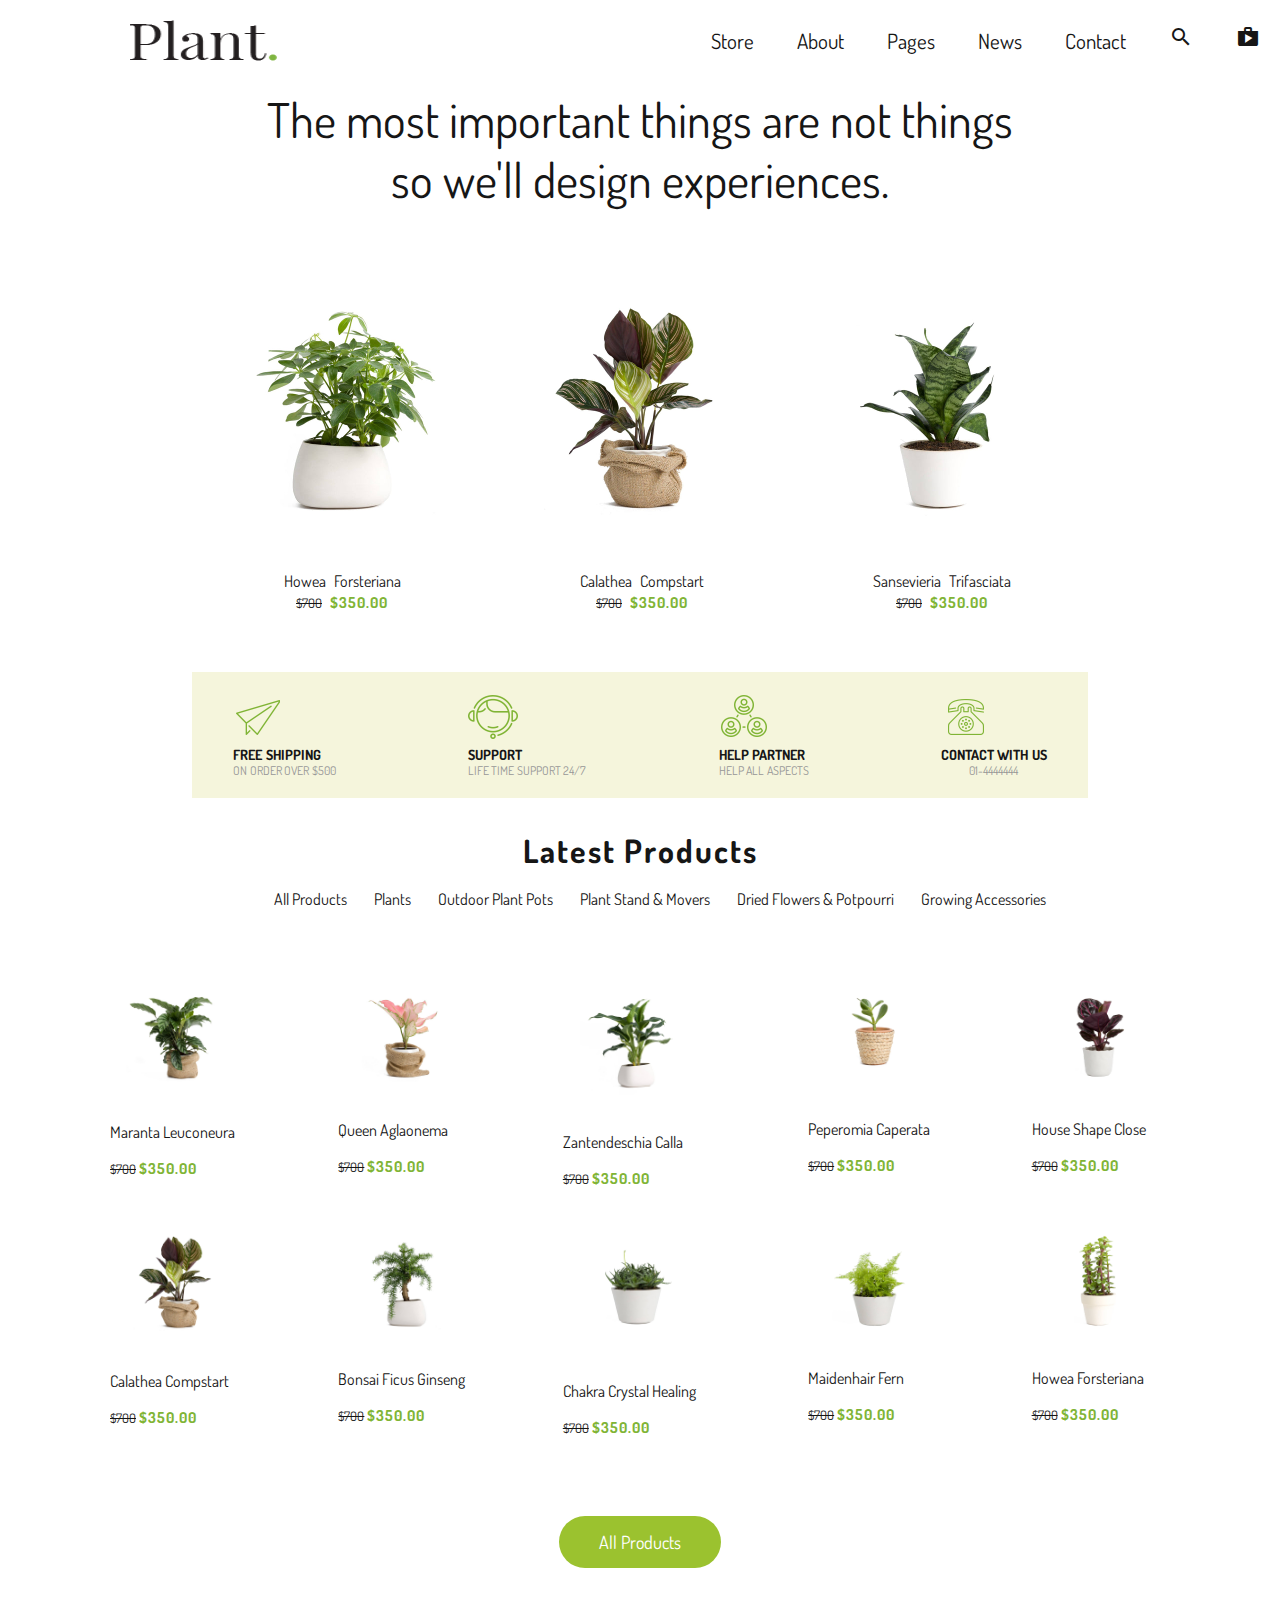
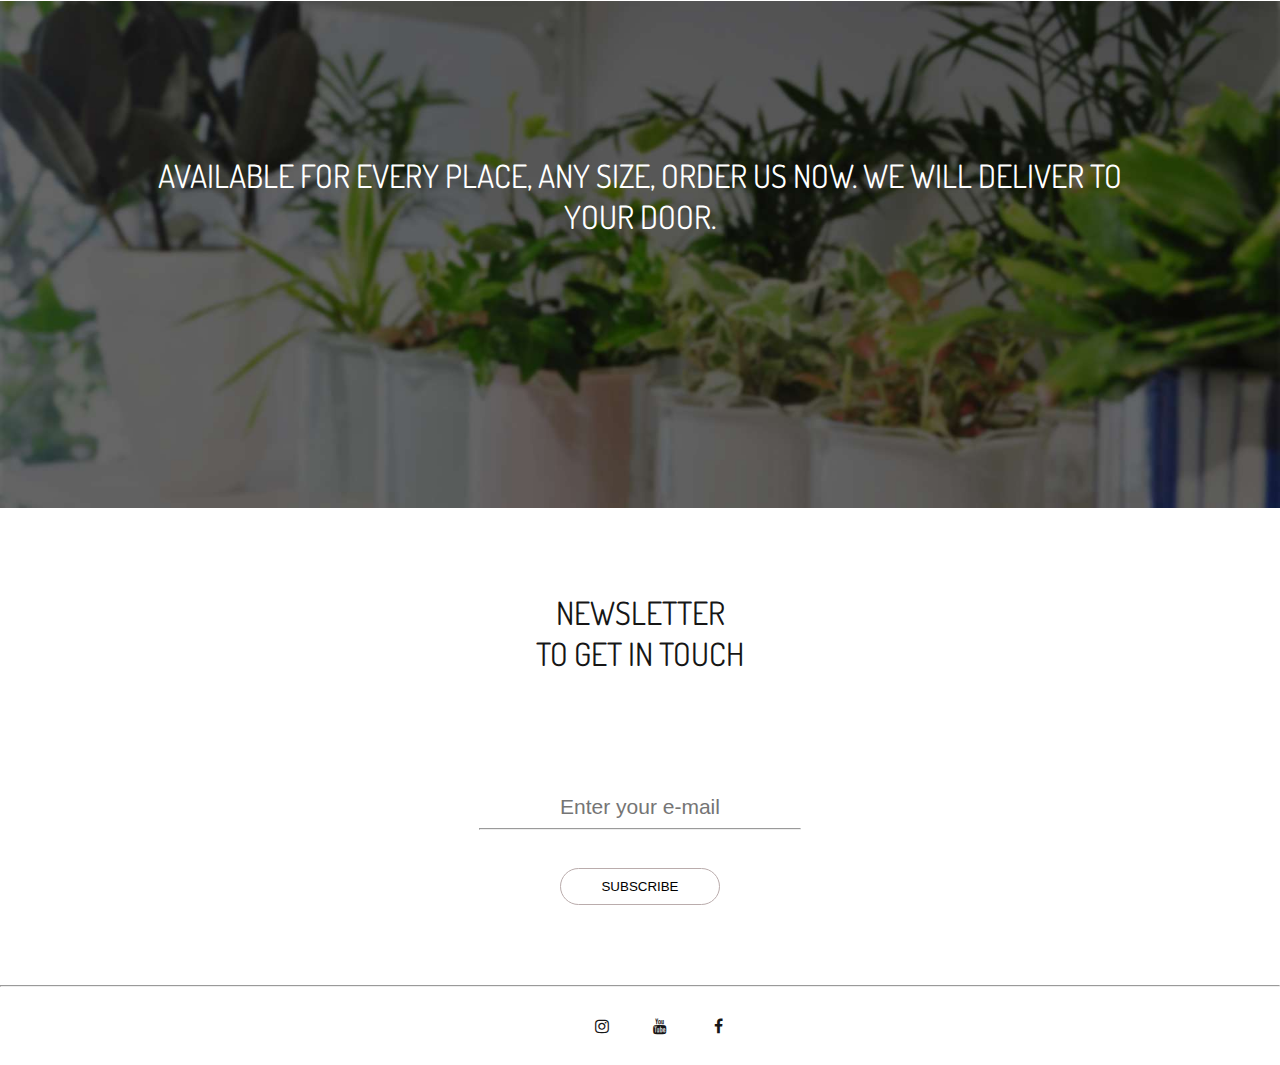
==== commit b94168ce: "Working on it..." ====
--- a/index.html
+++ b/index.html
@@ -13,6 +13,7 @@
         <link href="css/styles.css" rel="stylesheet" type="text/css"/>
         <link rel="stylesheet" href="https://fonts.googleapis.com/css?family=Dosis"/>
         <link rel="stylesheet" href="https://fonts.googleapis.com/icon?family=Material+Icons">
+        <link rel="stylesheet" href="https://cdnjs.cloudflare.com/ajax/libs/font-awesome/4.7.0/css/font-awesome.min.css">
 
     </head>
 
@@ -20,7 +21,7 @@
 
             <!-- Heading section -->
             <header class="header-top">
-                <div class="container1">
+                <div class="header-container">
 
                     <!-- Plant logo  -->
                     <img class="logo-img" src="logo image/logo.png" alt="Plant text"/>
@@ -207,11 +208,6 @@
                                 <span class="new-price"><strong>$350.00</strong></span></p>
                         </div>
                         
-                    </div>
-    
-                        
-                        <!-- SECOND ROW CONTAINER WITH 5 PRODUCT -->
-                    <div class="latest-products-items">
                         <div class="latest-products-items-description">
                             <img src="plant-images/plant2.jpg" alt="plant_image" class="product-image"/>
                             <p class="item-name">Calathea Compstart</p>
@@ -273,12 +269,24 @@
                         <div class="subscribe">
                             <form>
                                 <input class="email" type="text" placeholder="Enter your e-mail" name="email"/>
-                                <hr>
+                                <hr class="emailhr">
                                 <button class="subscribe-button">SUBSCRIBE</button>
                             </form>
                         </div>
                     </div>
-    
+
+                    <hr>
+
+                    <footer>
+                        <div class="social-media-icons">
+                            <ul class="social-icons">
+                                <li><a href="#"><i class="fa fa-instagram"></i></a></li>
+                                <li><a href="#"><i class="fa fa-youtube"></i></a></li>
+                                      <li><a href="#"><i class="fa fa-facebook"></i></a></li>
+                            </ul>
+
+                        </div>
+                    </footer>
     
     </body>
 </html>
--- a/css/styles.css
+++ b/css/styles.css
@@ -1,4 +1,3 @@
-
 /* Plant logo */
 
 .logo-img{
@@ -45,7 +44,7 @@
     /* background-color: aqua; */
 }
 
-.container1{
+.header-container{
     width: 100%;
     margin:0;
     padding:0;
@@ -278,8 +277,8 @@
 
 /* Latest products images styles */
 .latest-products-items{
-    display:flex;
-    justify-content: center;
+    display:grid;
+    grid-template-columns: auto auto auto auto auto;
     margin: 0 25px 0 110px;
     padding:0;
     /* background-color: #80b435; */
@@ -374,7 +373,7 @@
     font-size: 21px;
 }
 
-hr{
+hr.emailhr{
     width: 25%;
 }
 
@@ -393,3 +392,26 @@
     color: #fff;
     background-color: #80b435;
 }
+
+.social-icons{
+    display: flex;
+    justify-content: center;
+    gap: 20px;
+}
+
+.fa {
+    padding: 10px;
+    font-size:50px;
+    text-align: center;
+    margin: 5px 2px;
+  }
+
+  .fa.fa-facebook{
+    padding: 10px 13px;
+  }
+
+  .fa:hover{
+    color: #fff;
+    background-color: #80b435;
+    border-radius: 50px;
+  }